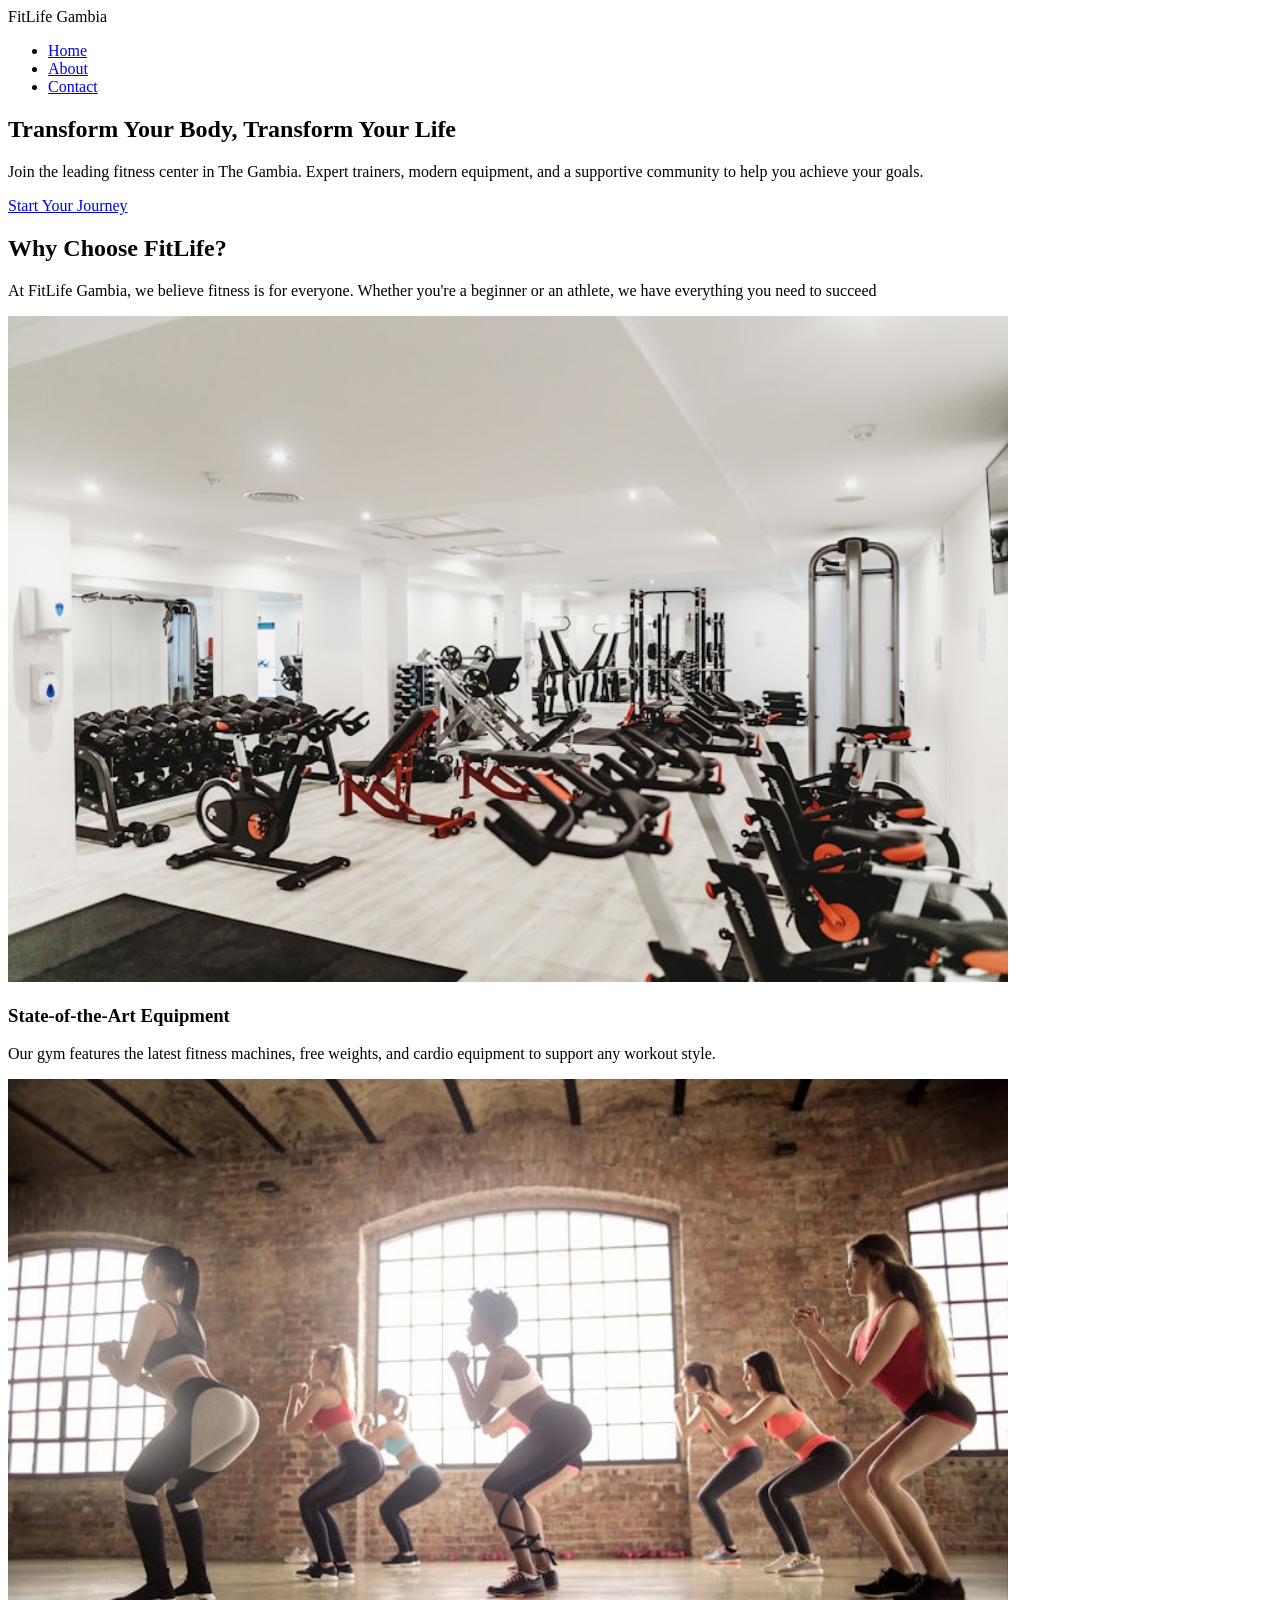
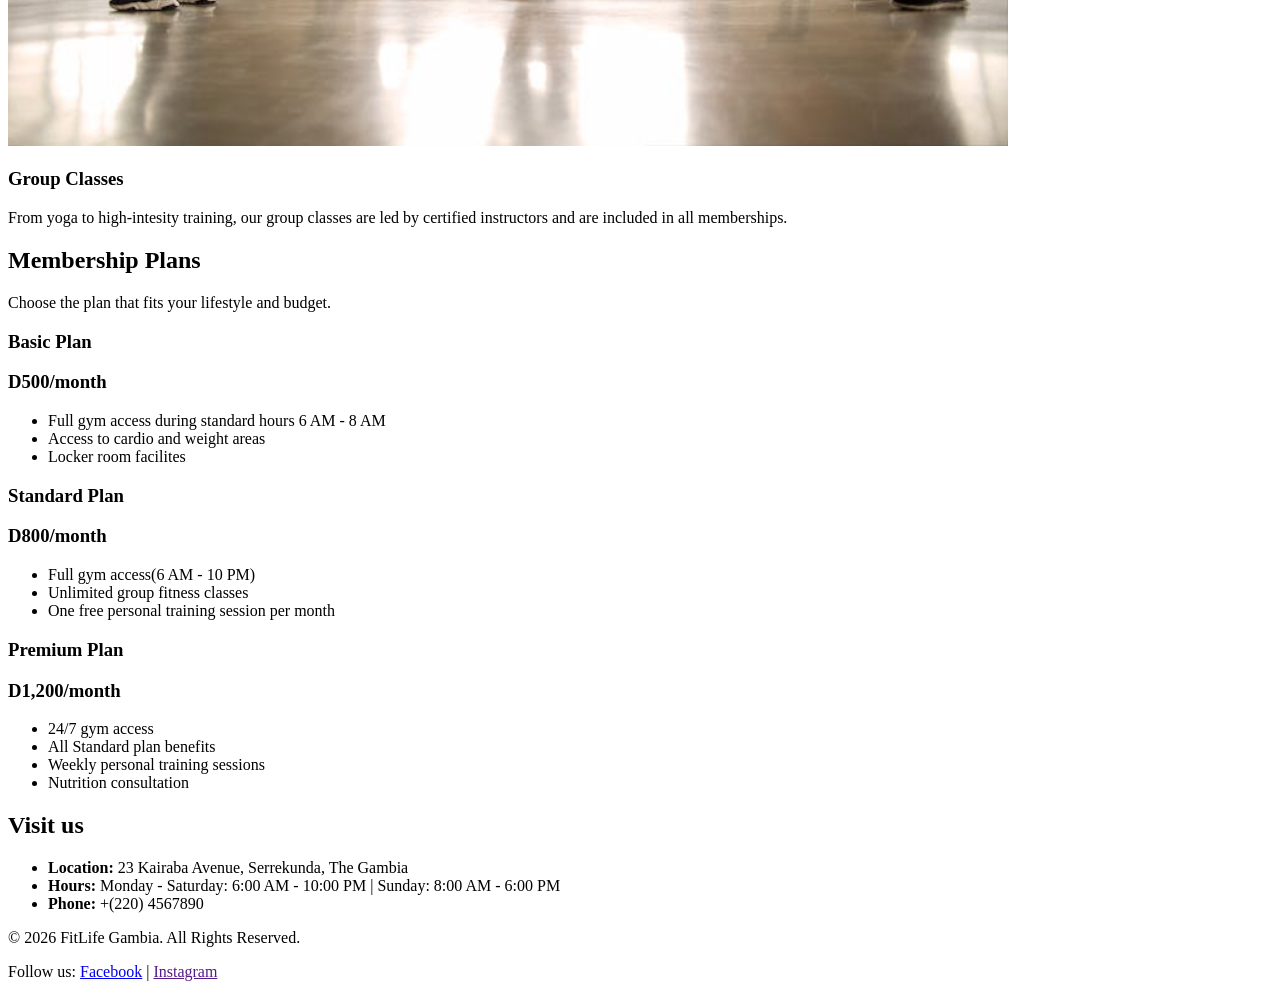
==== index.html @ b2ca5c06 "Add files via upload" ====
<!DOCTYPE html>
<html lang="en">

<head>
    <meta charset="UTF-8">
    <meta name="viewport" content="width=device-width, initial-scale=1.0">
    <title>FitLife Gym</title>
    <link rel="stylesheet" href="./styles.css">
</head>

<body>
    <!-- Header Section -->
    <header>

        <!-- Navigation Bar -->
        <nav class="navbar">
            <div class="logo">FitLife Gambia</div>
            <ul class="nav-links">
                <li><a href="/index.html">Home</a></li>
                <li><a href="/about.html">About</a></li>
                <li><a href="/contact.html">Contact</a></li>
            </ul>
        </nav>

        <!-- Hero Section -->
        <section id="home" class="hero">
            <!-- <img src="./images/hero-gym.jpg" alt=" Hero Image" class="hero-image"> -->
            <h1>Transform Your Body, Transform Your Life</h1>

            <p>Join the leading fitness center in The Gambia. Expert trainers, modern equipment, and a supportive community to help you achieve your goals.</p>

            <a href="#start-your-journey" class="btn">Start Your Journey</a>

        </section>
    </header>

    <main>

        <!-- Why Choose FitLife? Section -->
        <section id="why-choose-fit-life?" class="container">
            <h2 class="topic">Why Choose FitLife?</h2>
            <div class="underline"></div>
            <p>At FitLife Gambia, we believe fitness is for everyone. Whether you're a beginner or an athlete, we have
                everything you need to succeed</p>

            <div class="card">
                <img src="./images/gym-interior.jpg" alt="gym interior" width="1000">
                <h3 class="topic"> State-of-the-Art Equipment</h3>
                <p>Our gym features the latest fitness machines, free weights, and cardio equipment to support any
                    workout style.</p>
            </div>

            <div class="card">
                <img src="./images/group-fitness.jpg" alt="group fitness" width="1000">
                <h3 class="topic">Group Classes</h3>
                <p>From yoga to high-intesity training, our group classes are led by certified instructors and are
                    included in all memberships. </p>
            </div>
        </section>

        <section id="membership-plans" class="container">
            <h2 class="topic">Membership Plans</h2>
            <div class="underline"></div>
            <p>Choose the plan that fits your lifestyle and budget.</p>
            <div class="othercards">
                <h3>Basic Plan</h3>
                <h3>D500/month</h3>
                <ul>
                    <li>Full gym access during standard hours 6 AM - 8 AM</li>
                    <li>Access to cardio and weight areas</li>
                    <li>Locker room facilites</li>
                </ul>
            </div>

            <div class="othercards">
                <h3>Standard Plan</h3>
                <h3>D800/month</h3>
                <ul>
                    <li>Full gym access(6 AM - 10 PM)</li>
                    <li>Unlimited group fitness classes</li>
                    <li>One free personal training session per month</li>
                </ul>
            </div>

            <div class="othercards">
                <h3>Premium Plan</h3>
                <h3>D1,200/month</h3>
                <ul>
                    <li>24/7 gym access</li>
                    <li>All Standard plan benefits</li>
                    <li>Weekly personal training sessions</li>
                    <li>Nutrition consultation</li>
                </ul>
            </div>

        </section>


        <section class="visit container">
            <h2 class="topic">Visit us</h2>
            <div class="underline"></div>
            <ul class="info-list">
                <li><strong>Location:</strong> 23 Kairaba Avenue, Serrekunda, The Gambia</li>
                <li><strong>Hours:</strong> Monday - Saturday: 6:00 AM - 10:00 PM | Sunday: 8:00 AM - 6:00 PM</li>
                <li><strong>Phone:</strong> +(220) 4567890</li>
            </ul>
        </section>

    </main>

    <footer>
        <div>
            <p>&copy; 2026 FitLife Gambia. All Rights Reserved.</p>
            <p>Follow us: <a href="https://www.facebook.com/JassehCodeCamp/" target="_blank"><span
                        class="highlight">Facebook</span></a> | <a href=""><span class="highlight">Instagram</span></a>
            </p>
        </div>
    </footer>
</body>

</html>
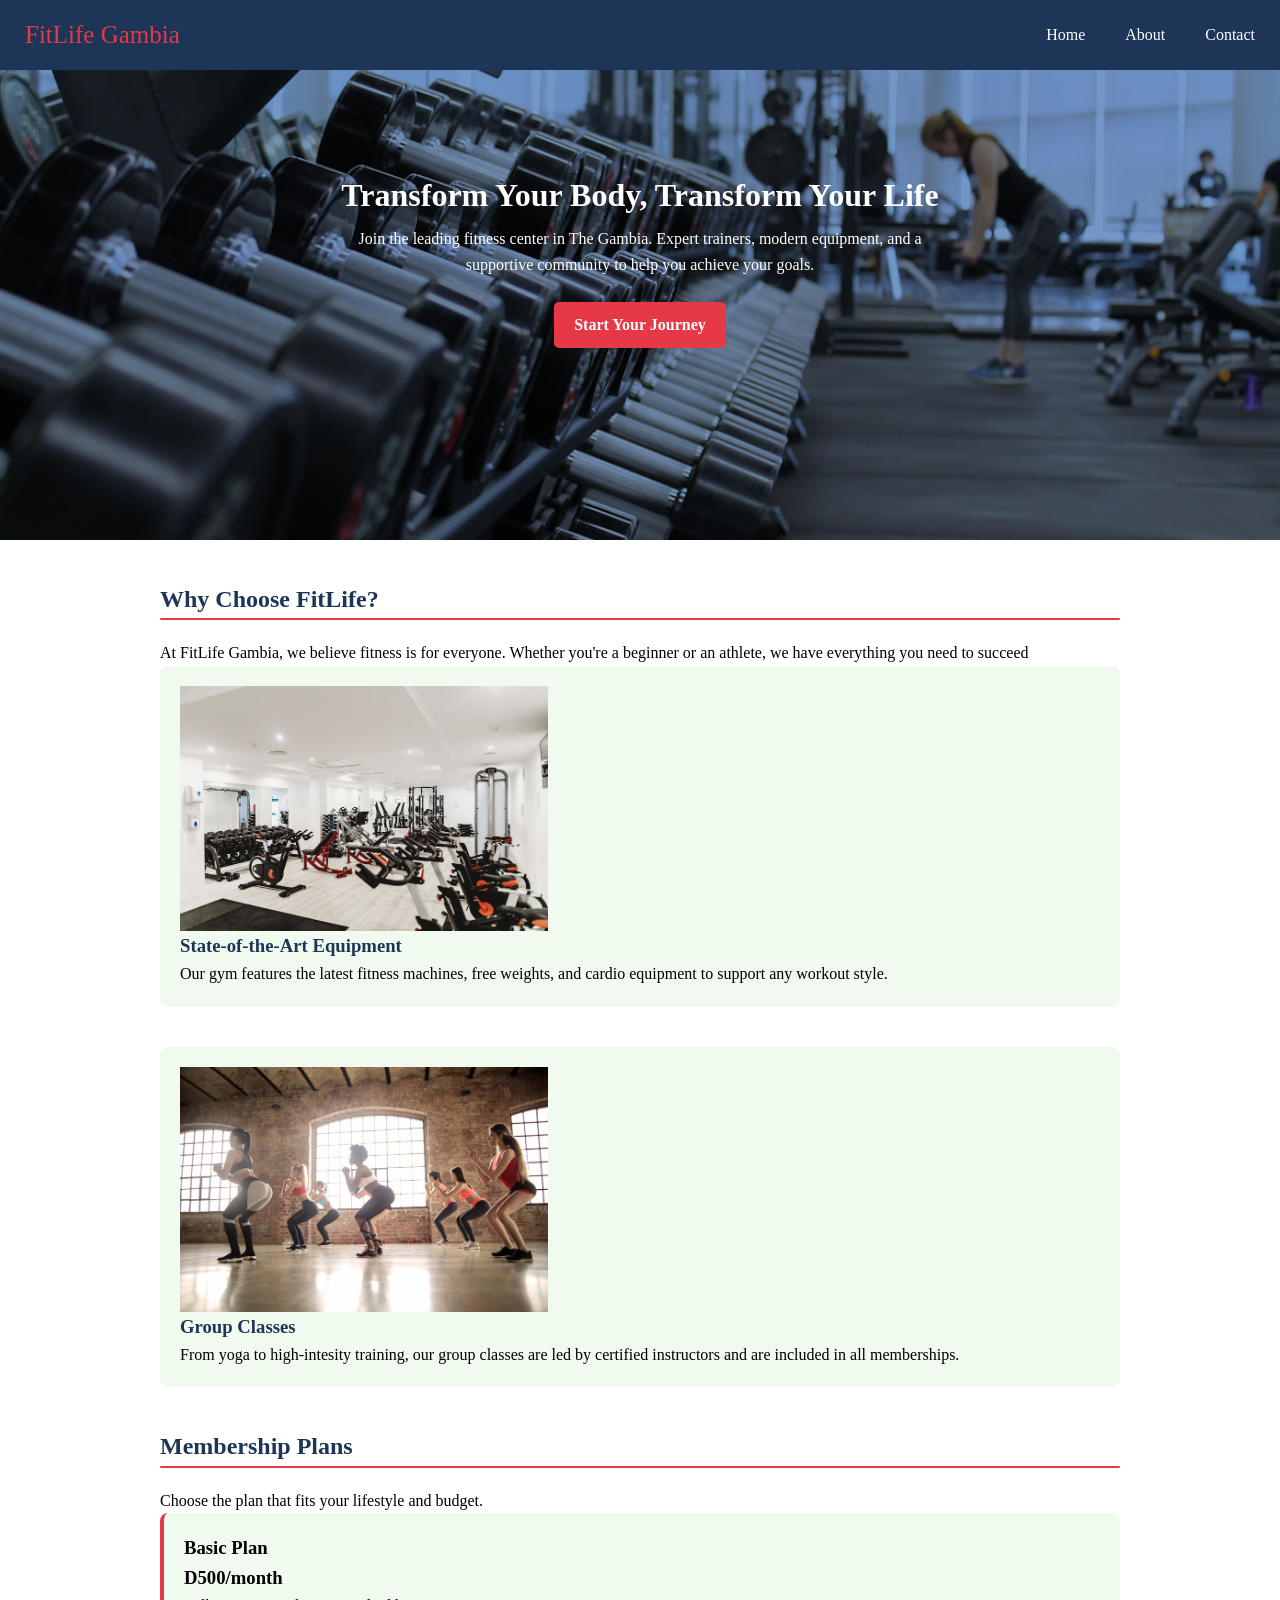
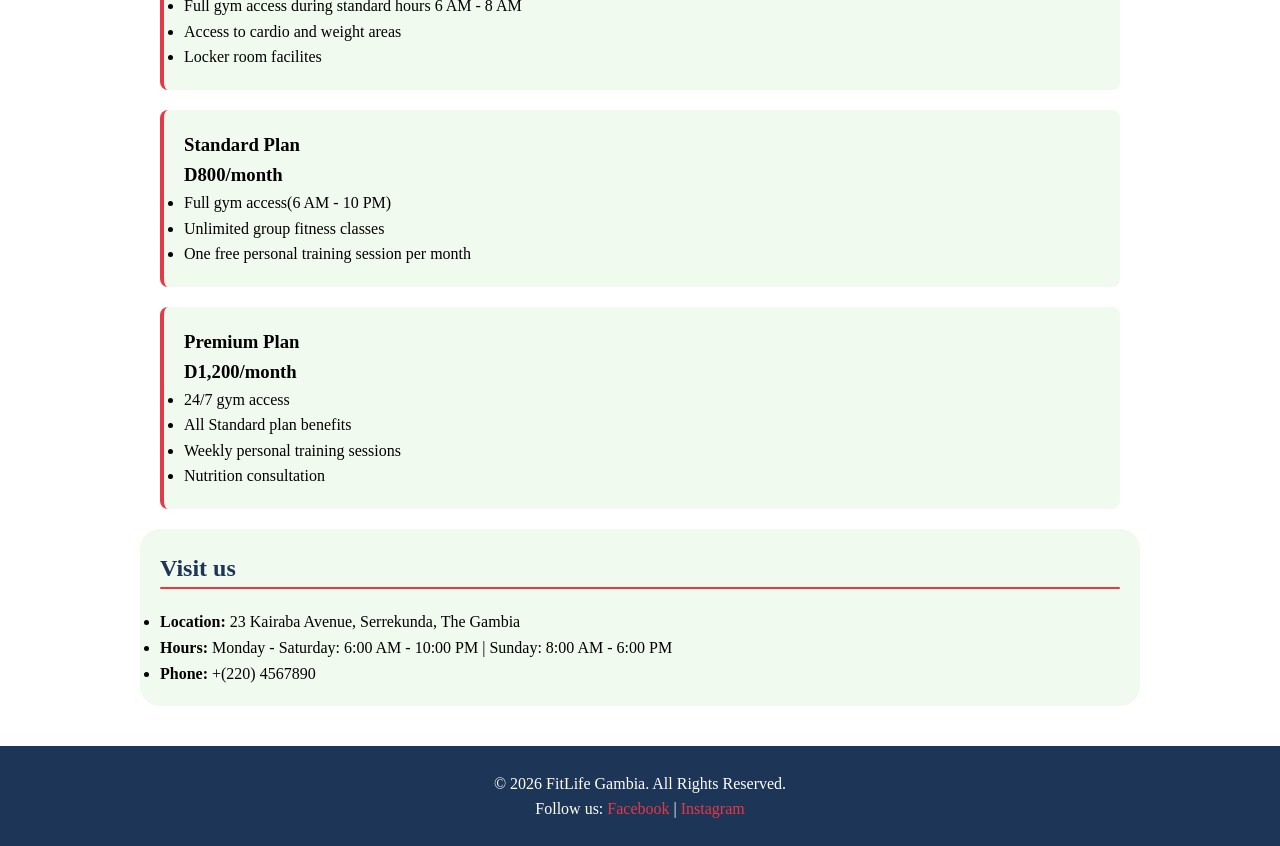
==== commit 25367df6: "Adjusted CSS paths" ====
--- a/index.html
+++ b/index.html
@@ -5,7 +5,7 @@
     <meta charset="UTF-8">
     <meta name="viewport" content="width=device-width, initial-scale=1.0">
     <title>FitLife Gym</title>
-    <link rel="stylesheet" href="./styles.css">
+    <link rel="stylesheet" href="./css/styles.css">
 </head>
 
 <body>
--- a/css/styles.css
+++ b/css/styles.css
@@ -0,0 +1,164 @@
+/* CSS Reset & Base Styles */
+
+* {
+    margin: 0;
+    padding: 0;
+    box-sizing: border-box;
+}
+
+html{
+    scroll-behavior: smooth;
+}
+
+body{
+    font-family: Georgia, serif;
+    font-size: 16px;
+    line-height: 1.6;
+    color: black;
+    font-weight: 400, 700;
+    
+}
+
+/* Header styles */
+
+.container {
+    max-width: 1000px;
+    padding: 0 20px;
+    margin: 0 auto;
+}
+
+header {
+    background-image: url('/images/hero-gym.jpg');
+    height: 60vh;
+    background-position: center;
+    background-size: cover;
+
+    background-blend-mode: overlay;
+    background-color: rgba(29, 53, 87, 0.7);
+    color: white;
+
+    text-align: center;
+
+    margin-bottom: 40px;
+}
+
+.hero{
+    margin-top: 100px;
+}
+
+a{
+    text-decoration: none;
+    color: inherit;
+}
+.hero p{
+    max-width: 600px;
+    margin: 0 auto 25px;
+    color: #FFFFFF;
+}
+
+img{
+    display: block;
+    max-width: 100%;
+}
+
+.navbar {
+    background-color: #1D3557;
+    padding: 15px 25px;
+
+    display: flex;
+    align-items: center;
+    justify-content: space-between;
+}
+
+.navbar ul {
+    display: flex;
+    align-items: center;
+
+    list-style: none;
+    gap: 40px;
+}
+
+.navbar a:hover{
+    color: #E63946;
+}
+.logo{
+    color: #E63946;
+    font-size: 25px;
+}
+
+.hero h1{
+    text-align: center;
+    font-size: 32px;
+    margin-bottom: 5px;
+}
+
+.btn{
+    display: inline-block;
+    padding: 10px 20px ;
+    background-color: #E63946;
+    color: white;
+    font-size: 16px;
+    font-weight: 700;
+    border-radius: 5px;
+    border: none;
+    cursor: pointer;
+}
+
+.btn:hover{
+    background-color: #E63946;
+}
+
+.underline{
+    /* width: 1000px; */
+    height: 2px;
+    background-color: #E63946;
+    margin: 0 auto 20px;
+    border-radius: 2px;
+}
+
+.topic{
+    color: #1D3557;
+}
+
+
+.card {
+    background-color: #F1FAEE;
+    border-radius: 8px;
+    padding: 20px;
+    margin-bottom: 40px;
+}
+
+.card img {
+    width: 40%;
+}
+
+.othercards {
+    background-color: #F1FAEE;
+    border-left: 4px solid #E63946;
+    padding: 20px;
+    border-radius: 8px;
+    margin-bottom: 20px;
+}
+
+.visit {
+    background-color: #F1FAEE;
+    padding: 20px;
+    border-radius: 20px;
+    /* width: 1000px; */
+    margin-bottom: 40px;
+}
+
+footer{
+    background-color: #1D3557;
+    color: #FFFFFF;
+    height: 100px;
+    text-align: center;
+    display: flex;
+    justify-content: center;
+    align-items: center;
+    flex-direction: column;
+}
+
+.highlight{
+    color: #E63946;
+}
